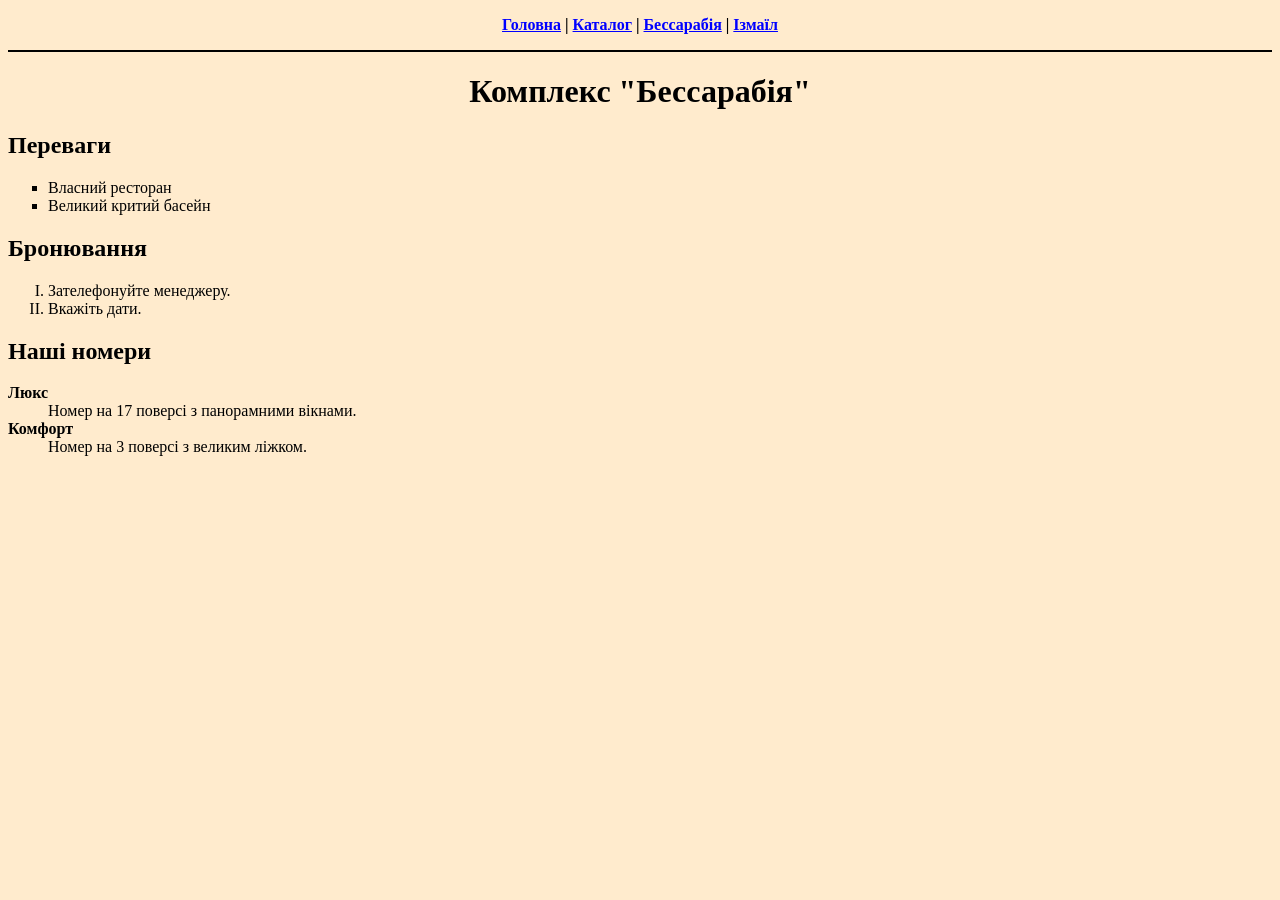
==== bessarabia.html @ 9b4ce685 "Added internal hyperlinks to create navigation menus between site pages. Added external hyperlinks, " ====
<!DOCTYPE html>

<html lang="ua">
<head>
    <meta name="author" content="Лосєв Максим">
    <title>Готель "Бессарабія"</title>
</head>

<body bgcolor="#ffebcd" link="#0000FF" vlink="#800080" alink="#FF0000">

    <p align="center">
        <b>
            <a href="index.html">Головна</a> | 
            <a href="catalog.html">Каталог</a> | 
            <a href="bessarabia.html">Бессарабія</a> | 
            <a href="izmail.html">Ізмаїл</a>
        </b>
    </p>
    <hr size="2" color="black">

    <h1 align="center">Комплекс "Бессарабія"</h1>

    <h2>Переваги</h2>
    <ul type="square">
        <li>Власний ресторан</li>
        <li>Великий критий басейн</li>
    </ul>

    <h2>Бронювання</h2>
    <ol type="I">
        <li>Зателефонуйте менеджеру.</li>
        <li>Вкажіть дати.</li>
    </ol>

    <h2>Наші номери</h2>
    <dl>
        <dt><b>Люкс</b></dt>
        <dd>Номер на 17 поверсі з панорамними вікнами.</dd>
        
        <dt><b>Комфорт</b></dt>
        <dd>Номер на 3 поверсі з великим ліжком.</dd>
    </dl>

</body>
</html>
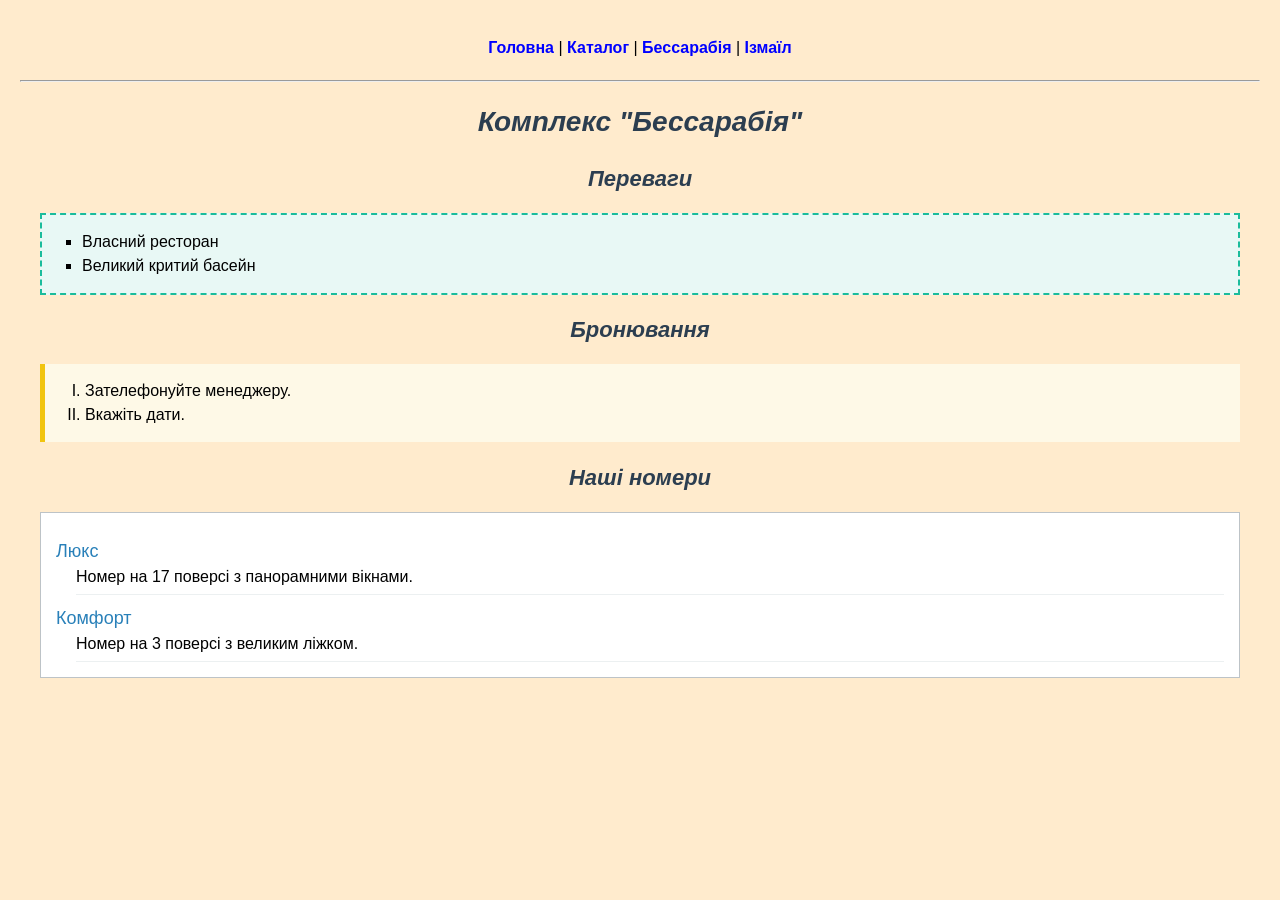
==== commit f6de0524: "Added style file style.css. Edited page html to use style.css" ====
--- a/bessarabia.html
+++ b/bessarabia.html
@@ -2,42 +2,46 @@
 
 <html lang="ua">
 <head>
+    <meta charset="utf-8">
     <meta name="author" content="Лосєв Максим">
     <title>Готель "Бессарабія"</title>
+    
+    <link rel="stylesheet" type="text/css" href="style.css">
 </head>
 
-<body bgcolor="#ffebcd" link="#0000FF" vlink="#800080" alink="#FF0000">
+<body style="background-color: #ffebcd;">
 
-    <p align="center">
-        <b>
-            <a href="index.html">Головна</a> | 
-            <a href="catalog.html">Каталог</a> | 
-            <a href="bessarabia.html">Бессарабія</a> | 
-            <a href="izmail.html">Ізмаїл</a>
-        </b>
+    <p class="menu-bar">
+        <a href="index.html">Головна</a> | 
+        <a href="catalog.html">Каталог</a> | 
+        <a href="bessarabia.html">Бессарабія</a> | 
+        <a href="izmail.html">Ізмаїл</a>
     </p>
-    <hr size="2" color="black">
+    <hr>
 
-    <h1 align="center">Комплекс "Бессарабія"</h1>
+    <h1>Комплекс "Бессарабія"</h1>
 
     <h2>Переваги</h2>
-    <ul type="square">
+    
+    <ul class="premium-list">
         <li>Власний ресторан</li>
         <li>Великий критий басейн</li>
     </ul>
 
     <h2>Бронювання</h2>
-    <ol type="I">
+    
+    <ol class="booking-list">
         <li>Зателефонуйте менеджеру.</li>
         <li>Вкажіть дати.</li>
     </ol>
 
     <h2>Наші номери</h2>
-    <dl>
-        <dt><b>Люкс</b></dt>
+    
+    <dl class="rooms-list">
+        <dt>Люкс</dt>
         <dd>Номер на 17 поверсі з панорамними вікнами.</dd>
         
-        <dt><b>Комфорт</b></dt>
+        <dt>Комфорт</dt>
         <dd>Номер на 3 поверсі з великим ліжком.</dd>
     </dl>
 
--- a/style.css
+++ b/style.css
@@ -0,0 +1,112 @@
+/* Зовнішні стилі*/
+
+* {
+    font-family: Arial, Helvetica, sans-serif;
+}
+
+body {
+    background-color: #f0f8ff;
+    line-height: 1.5;
+    margin: 0;
+    padding: 20px;
+}
+
+h1, h2, h3 {
+    text-align: center;
+    color: #2c3e50;
+    font-style: italic;
+}
+
+h1 {
+    font-size: 28px;
+}
+
+h2 {
+    font-size: 22px;
+}
+
+a {
+    color: #0000FF;
+    text-decoration: none;
+    font-weight: bold;
+}
+
+.menu-bar {
+    text-align: center;
+    margin-bottom: 20px;
+}
+
+#highlight-text {
+    color: #d35400 !important;
+    font-weight: bold;
+    text-align: justify;
+}
+
+/* Стилі для списків*/
+
+ul.premium-list {
+    list-style-type: square;
+    background-color: #e8f8f5;
+    padding: 15px 15px 15px 40px;
+    border: 2px dashed #1abc9c;
+    margin: 10px 20px;
+}
+
+ol.booking-list {
+    list-style-type: upper-roman;
+    background-color: #fef9e7;
+    padding: 15px 15px 15px 40px;
+    border-left: 5px solid #f1c40f;
+    margin: 10px 20px;
+}
+
+dl.rooms-list {
+    background-color: #ffffff;
+    border: 1px solid #bdc3c7;
+    padding: 15px;
+    margin: 10px 20px;
+}
+dl.rooms-list dt {
+    color: #2980b9;
+    font-size: 18px;
+    margin-top: 10px;
+}
+dl.rooms-list dd {
+    margin-left: 20px;
+    border-bottom: 1px solid #ecf0f1;
+    padding-bottom: 5px;
+}
+
+/* Стилі для таблиць*/
+
+table.custom-table {
+    width: 80%;
+    margin: 20px auto;
+    border-collapse: collapse;
+    background-color: #ffffff;
+    border: 3px double #2c3e50;
+}
+
+table.custom-table th, table.custom-table td {
+    border: 1px solid #34495e;
+    padding: 10px;
+    text-align: center;
+}
+
+table.custom-table th {
+    background-color: #dddddd;
+}
+
+table.custom-table caption {
+    font-weight: bold;
+    font-size: 120%;
+    margin-bottom: 10px;
+}
+
+table.photo-table {
+    width: 80%;
+    margin: 0 auto;
+    background-color: #ffffff;
+    padding: 10px;
+    text-align: center;
+}
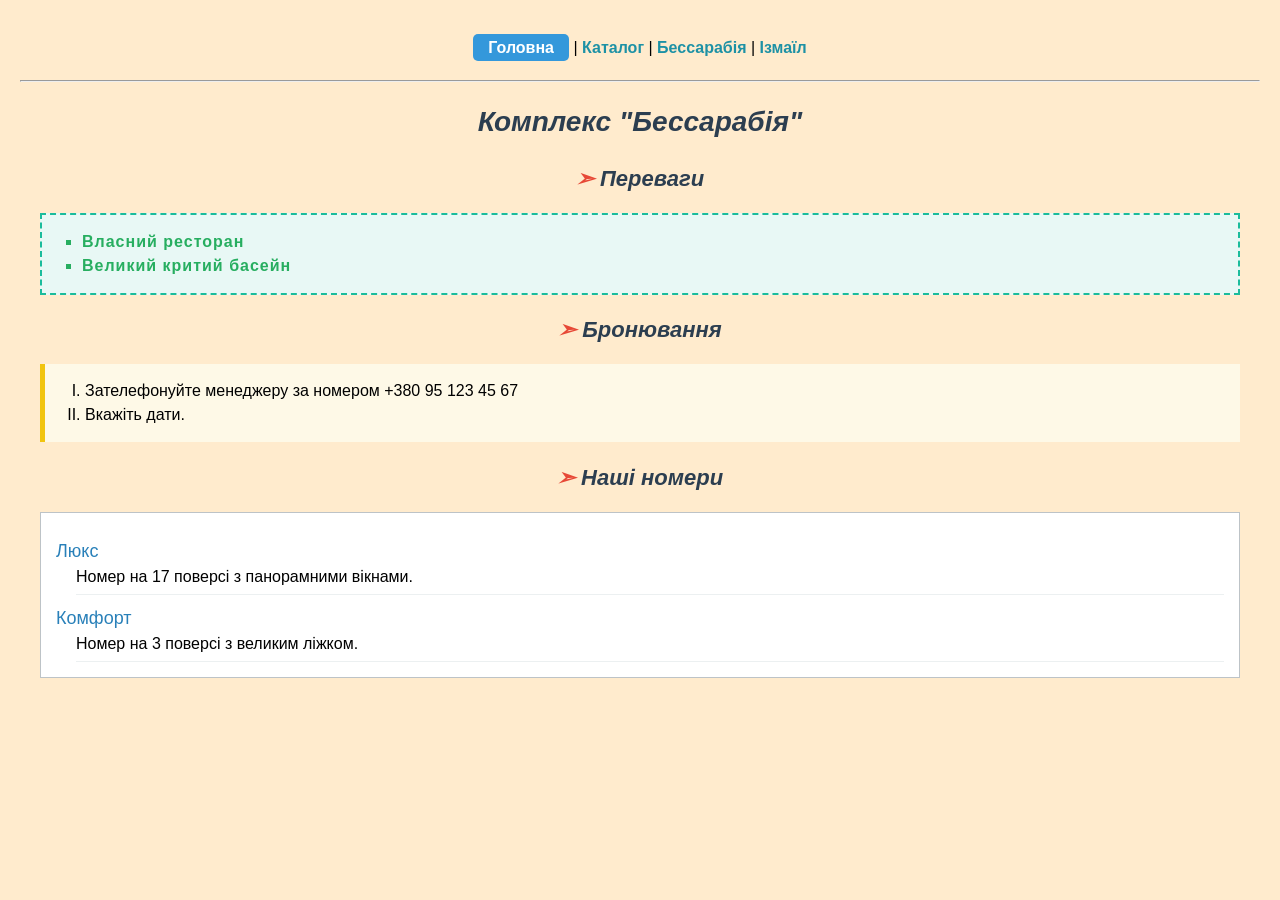
==== commit 8cddc898: "Додано позиціонування (absolute, fixed, float:left), псевдокласи для посилань, псевдоелементи before" ====
--- a/bessarabia.html
+++ b/bessarabia.html
@@ -31,7 +31,7 @@
     <h2>Бронювання</h2>
     
     <ol class="booking-list">
-        <li>Зателефонуйте менеджеру.</li>
+        <li>Зателефонуйте менеджеру за номером +380 95 123 45 67</li>
         <li>Вкажіть дати.</li>
     </ol>
 
--- a/style.css
+++ b/style.css
@@ -1,5 +1,3 @@
-/* Зовнішні стилі*/
-
 * {
     font-family: Arial, Helvetica, sans-serif;
 }
@@ -36,7 +34,7 @@
     margin-bottom: 20px;
 }
 
-#highlight-text {
+#welcome-text {
     color: #d35400 !important;
     font-weight: bold;
     text-align: justify;
@@ -109,4 +107,122 @@
     background-color: #ffffff;
     padding: 10px;
     text-align: center;
+}
+
+/* Контекстний cелектор */
+table.custom-table a {
+    color: #c0392b;
+    text-decoration: underline;
+    font-style: italic;
+}
+
+/* Дочірній cелектор */
+ul.premium-list > li {
+    color: #27ae60;
+    font-weight: bold;
+    letter-spacing: 1px;
+}
+
+/* Сусідній cелектор */
+h1 + p {
+    font-size: 18px;
+    border-left: 4px solid #2980b9;
+    padding-left: 10px;
+}
+
+/* Псевдокласи для посилань навігаційного меню */
+
+.menu-bar a:link {
+    color: #1d91a5;
+    text-decoration: none;
+}
+
+.menu-bar a:visited {
+    color: #6017b4;
+}
+
+.menu-bar a:hover {
+    color: #e74c3c;
+    text-decoration: underline;
+}
+
+.menu-bar a:active {
+    color: #0ff11a;
+}
+
+/* Псевдоклас first-child для першого елемента в меню, а також окремий hover для її реакції на наведення курсору*/
+.menu-bar a:first-child {
+    background-color: #3498db; 
+    color: white !important;
+    padding: 5px 15px;
+    border-radius: 5px;
+    text-decoration: none;
+}
+.menu-bar a:first-child:hover {
+    background-color: #2980b9;
+    text-decoration: none;
+}
+
+h2::before {
+    content: "➣ ";
+    color: #e74836;
+    font-weight: bold;
+}
+
+#welcome-text::after {
+    content: " (Слідкуйте за акціями на нашому сайті!)";
+    color: #7f8c8d;
+    font-size: 14px;
+    font-style: italic;
+}
+
+/* Стиль для рядкового елемента span */
+.info-mark {
+    background-color: #f39c12;
+    color: white;
+    padding: 2px 6px;
+    border-radius: 4px;
+    font-weight: bold;
+    font-size: 12px;
+    margin-left: 5px;
+}
+
+/* Блок з абсолютною позицією */
+.absolute-box {
+    position: absolute;
+    top: 10px;
+    right: 20px;
+    background-color: #2ecc71;
+    color: white;
+    padding: 10px;
+    border: 1px solid #27ae60;
+    font-size: 12px;
+    font-weight: bold;
+}
+
+/* Блок з фіксованою позицією, що залишається на місці при прокрутці */
+.fixed-banner {
+    position: fixed;
+    bottom: 0;
+    left: 0;
+    width: 100%;
+    background-color: rgba(52, 73, 94, 0.9);
+    color: white;
+    text-align: center;
+    padding: 10px;
+    font-size: 14px;
+    z-index: 100;
+}
+
+/* Плаваючий блок*/
+.floating-box {
+    float: left;
+    width: 200px;
+    background-color: #f1c40f;
+    padding: 10px;
+    margin: 5px 20px 10px 0;
+    border: 2px solid #e67e22;
+    border-radius: 8px;
+    color: #2c3e50;
+    text-align: center;
 }
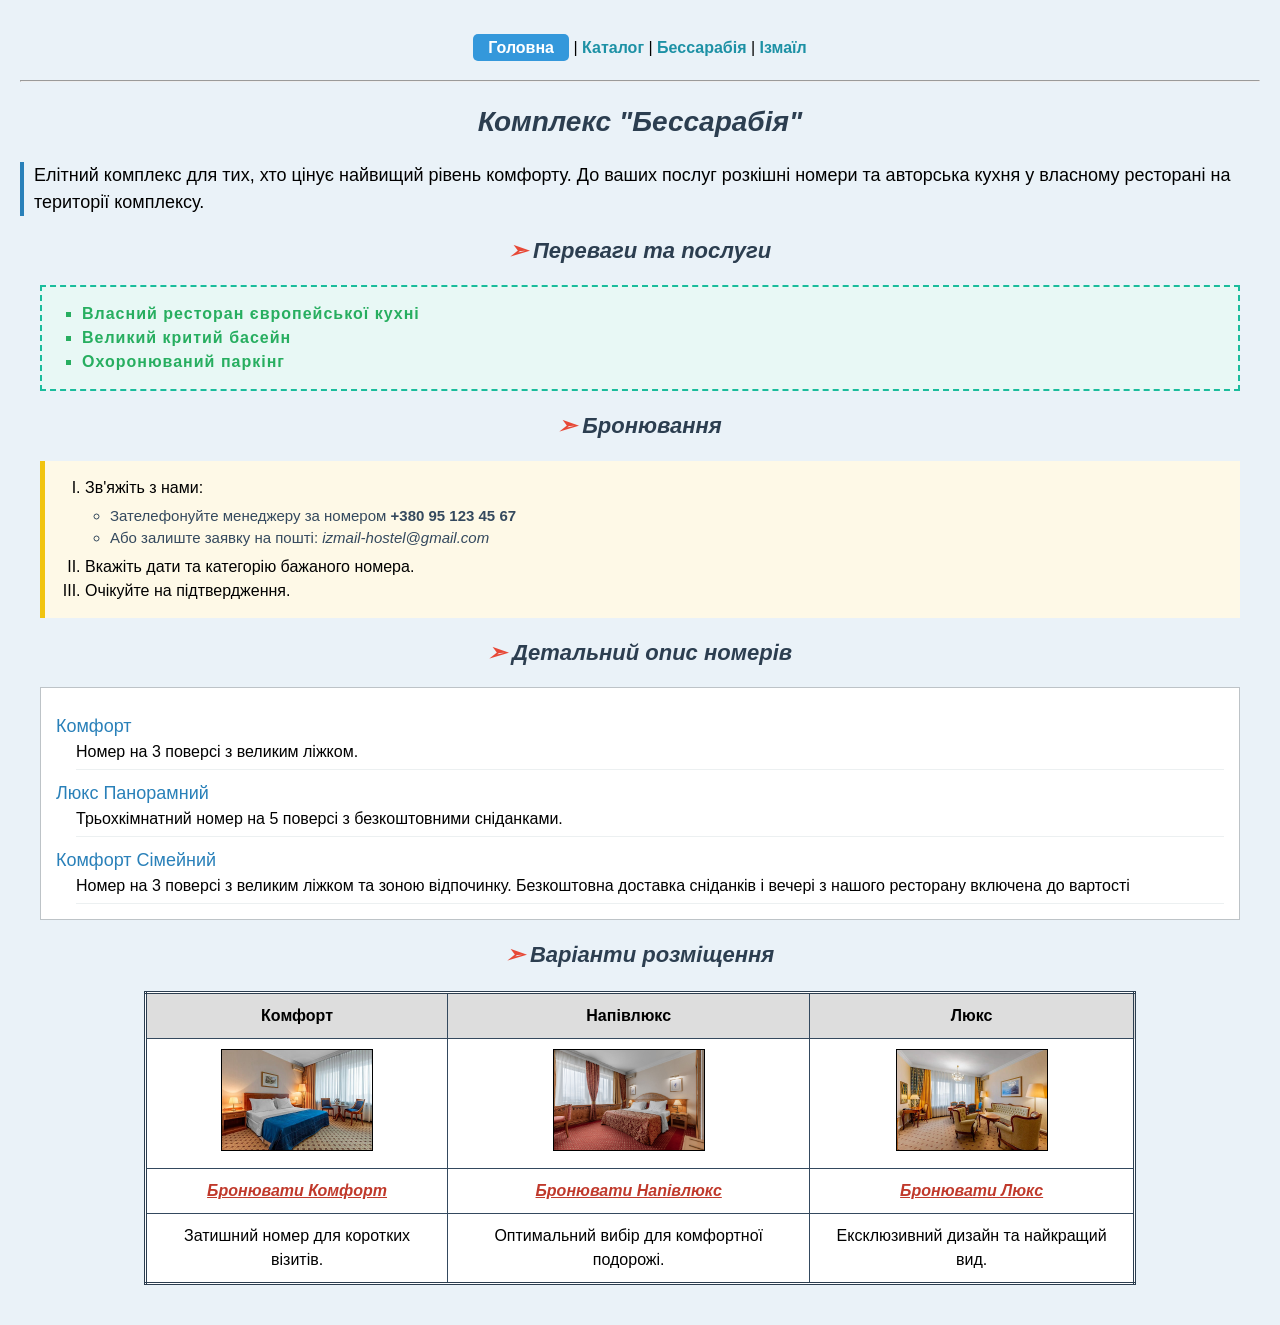
==== commit a824125a: "Візуальний рефакторинг" ====
--- a/bessarabia.html
+++ b/bessarabia.html
@@ -5,11 +5,10 @@
     <meta charset="utf-8">
     <meta name="author" content="Лосєв Максим">
     <title>Готель "Бессарабія"</title>
-    
     <link rel="stylesheet" type="text/css" href="style.css">
 </head>
 
-<body style="background-color: #ffebcd;">
+<body style="background-color: #eaf2f8;">
 
     <p class="menu-bar">
         <a href="index.html">Головна</a> | 
@@ -21,29 +20,64 @@
 
     <h1>Комплекс "Бессарабія"</h1>
 
-    <h2>Переваги</h2>
-    
+    <p>
+        Елітний комплекс для тих, хто цінує найвищий рівень комфорту. До ваших послуг розкішні номери та авторська кухня у власному ресторані на території комплексу.
+    </p>
+
+    <h2>Переваги та послуги</h2>
     <ul class="premium-list">
-        <li>Власний ресторан</li>
+        <li>Власний ресторан європейської кухні</li>
         <li>Великий критий басейн</li>
+        <li>Охоронюваний паркінг</li>
     </ul>
 
+    <a name="booking"></a>
     <h2>Бронювання</h2>
-    
     <ol class="booking-list">
-        <li>Зателефонуйте менеджеру за номером +380 95 123 45 67</li>
-        <li>Вкажіть дати.</li>
+        <li>Зв'яжіть з нами: 
+            <ul>
+                <li>Зателефонуйте менеджеру за номером <strong>+380 95 123 45 67</strong></li>
+                <li>Або залиште заявку на пошті: <em>izmail-hostel@gmail.com</em></li>
+            </ul>
+        </li>
+        <li>Вкажіть дати та категорію бажаного номера.</li>
+        <li>Очікуйте на підтвердження.</li>
     </ol>
 
-    <h2>Наші номери</h2>
+    <h2>Детальний опис номерів</h2>
     
     <dl class="rooms-list">
-        <dt>Люкс</dt>
-        <dd>Номер на 17 поверсі з панорамними вікнами.</dd>
-        
         <dt>Комфорт</dt>
-        <dd>Номер на 3 поверсі з великим ліжком.</dd>
+            <dd>Номер на 3 поверсі з великим ліжком.</dd>
+        <dt>Люкс Панорамний</dt>
+            <dd>Трьохкімнатний номер на 5 поверсі з безкоштовними сніданками.</dd>
+        <dt>Комфорт Сімейний</dt>
+            <dd>Номер на 3 поверсі з великим ліжком та зоною відпочинку. Безкоштовна доставка сніданків і вечері з нашого ресторану включена до вартості</dd>
     </dl>
+
+    <h2>Варіанти розміщення</h2>
+    <table class="custom-table" style="margin-top: 20px;">
+        <tr style="background-color: #ffcc99;">
+            <th>Комфорт</th>
+            <th>Напівлюкс</th>
+            <th>Люкс</th>
+        </tr>
+        <tr>
+            <td><img src="images/room_hotel_comfort.jpg" style="width: 150px; height: 100px; border: 1px solid black;"></td>
+            <td><img src="images/room_napivluxe.jpg" style="width: 150px; height: 100px; border: 1px solid black;"></td>
+            <td><img src="images/room_luxe.jpg" style="width: 150px; height: 100px; border: 1px solid black;"></td>
+        </tr>
+        <tr>
+            <td><a href="#booking">Бронювати Комфорт</a></td>
+            <td><a href="#booking">Бронювати Напівлюкс</a></td>
+            <td><a href="#booking">Бронювати Люкс</a></td>
+        </tr>
+        <tr style="vertical-align: top;">
+            <td>Затишний номер для коротких візитів.</td>
+            <td>Оптимальний вибір для комфортної подорожі.</td>
+            <td>Ексклюзивний дизайн та найкращий вид.</td>
+        </tr>
+    </table>
 
 </body>
 </html>
--- a/style.css
+++ b/style.css
@@ -58,6 +58,18 @@
     margin: 10px 20px;
 }
 
+ol.booking-list ul {
+    list-style-type: circle;
+    margin-top: 5px;
+    margin-bottom: 5px;
+    padding-left: 25px;
+}
+
+ol.booking-list ul li {
+    color: #34495e;
+    font-size: 15px;
+}
+
 dl.rooms-list {
     background-color: #ffffff;
     border: 1px solid #bdc3c7;
@@ -99,14 +111,6 @@
     font-weight: bold;
     font-size: 120%;
     margin-bottom: 10px;
-}
-
-table.photo-table {
-    width: 80%;
-    margin: 0 auto;
-    background-color: #ffffff;
-    padding: 10px;
-    text-align: center;
 }
 
 /* Контекстний cелектор */
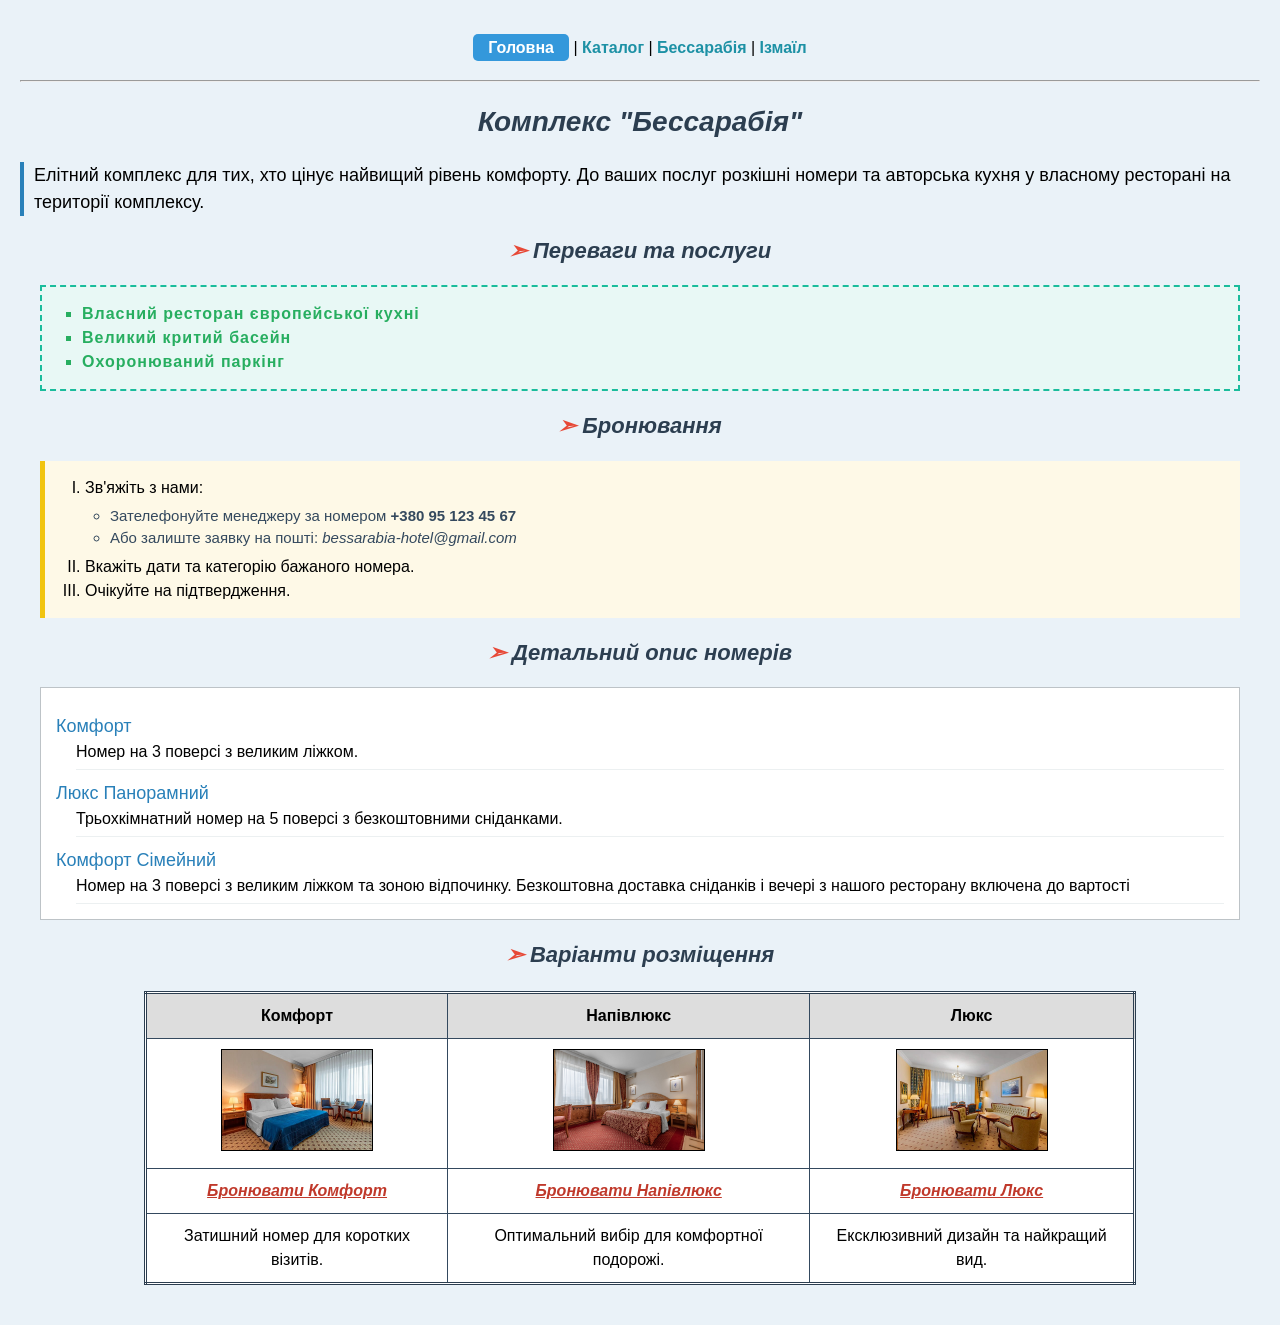
==== commit 10669f60: "Рефакторинг" ====
--- a/bessarabia.html
+++ b/bessarabia.html
@@ -37,7 +37,7 @@
         <li>Зв'яжіть з нами: 
             <ul>
                 <li>Зателефонуйте менеджеру за номером <strong>+380 95 123 45 67</strong></li>
-                <li>Або залиште заявку на пошті: <em>izmail-hostel@gmail.com</em></li>
+                <li>Або залиште заявку на пошті: <em>bessarabia-hotel@gmail.com</em></li>
             </ul>
         </li>
         <li>Вкажіть дати та категорію бажаного номера.</li>
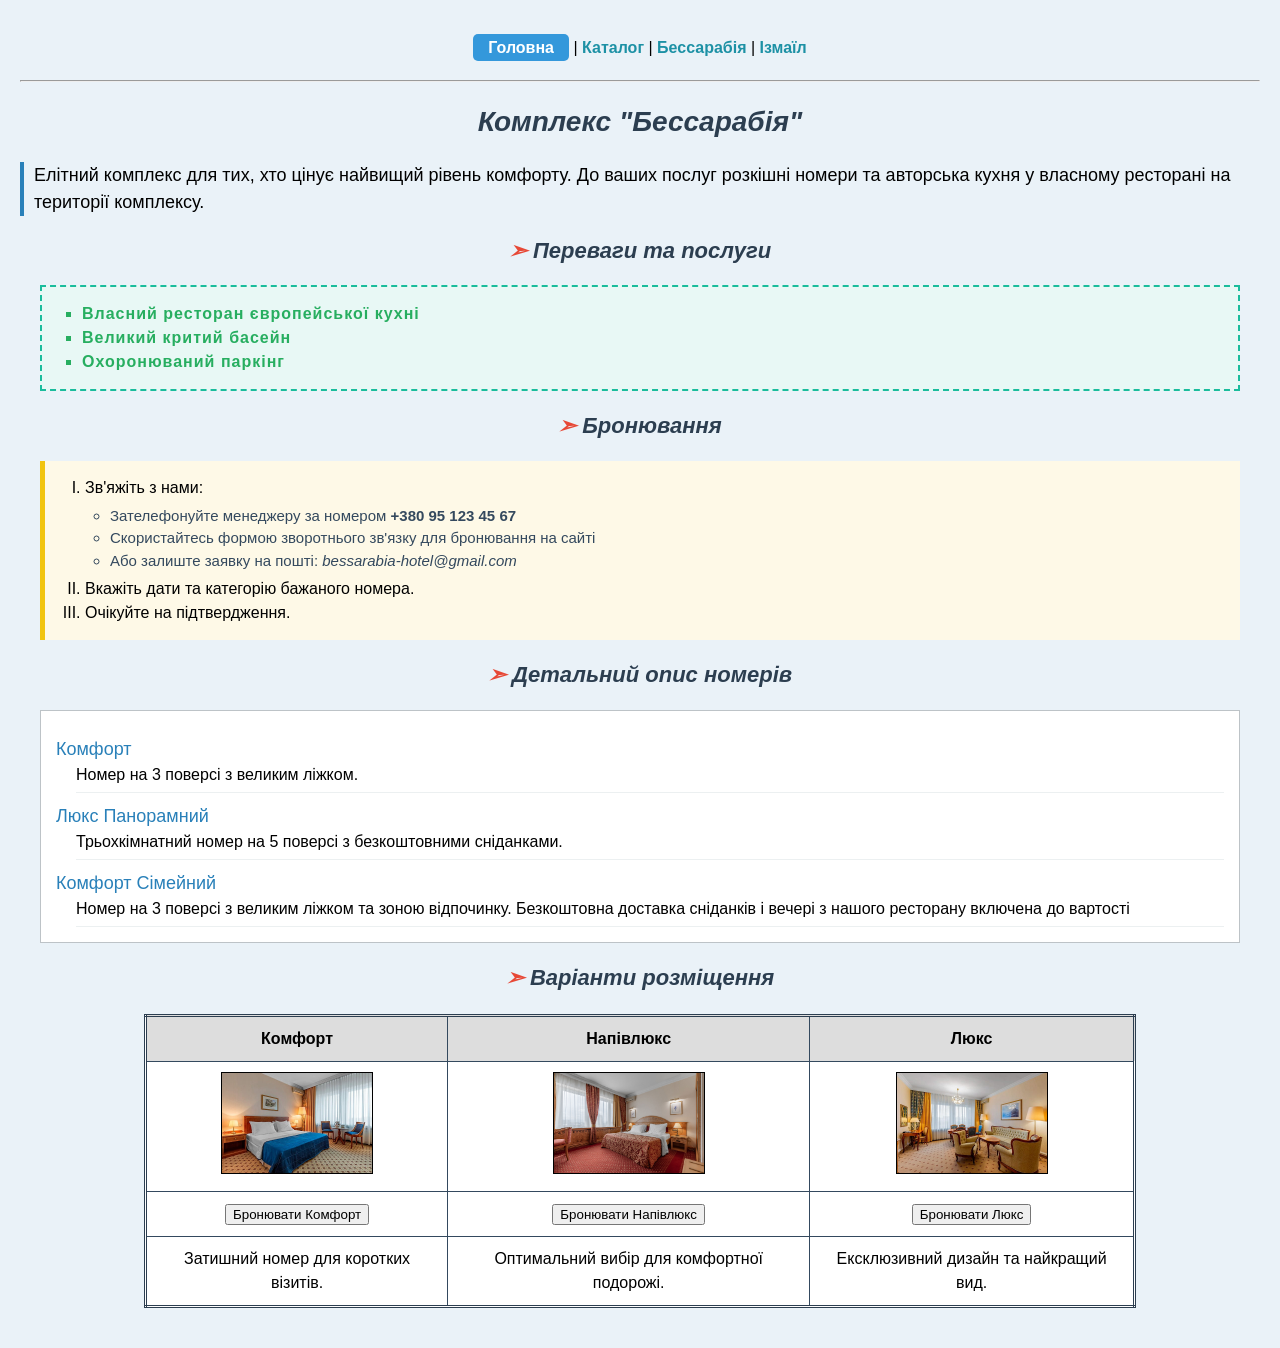
==== commit 069ecdee: "Робота з основами JavaScript" ====
--- a/bessarabia.html
+++ b/bessarabia.html
@@ -37,6 +37,7 @@
         <li>Зв'яжіть з нами: 
             <ul>
                 <li>Зателефонуйте менеджеру за номером <strong>+380 95 123 45 67</strong></li>
+                <li>Скористайтесь формою зворотнього зв'язку для бронювання на сайті</li>
                 <li>Або залиште заявку на пошті: <em>bessarabia-hotel@gmail.com</em></li>
             </ul>
         </li>
@@ -68,9 +69,9 @@
             <td><img src="images/room_luxe.jpg" style="width: 150px; height: 100px; border: 1px solid black;"></td>
         </tr>
         <tr>
-            <td><a href="#booking">Бронювати Комфорт</a></td>
-            <td><a href="#booking">Бронювати Напівлюкс</a></td>
-            <td><a href="#booking">Бронювати Люкс</a></td>
+            <td><button onclick="reserveBessarabiaRoom()">Бронювати Комфорт</button></td>
+            <td><button onclick="reserveBessarabiaRoom()">Бронювати Напівлюкс</button></td>
+            <td><button onclick="reserveBessarabiaRoom()">Бронювати Люкс</button></td>
         </tr>
         <tr style="vertical-align: top;">
             <td>Затишний номер для коротких візитів.</td>
@@ -79,5 +80,7 @@
         </tr>
     </table>
 
+    <script src="script.js"></script>
+
 </body>
 </html>
